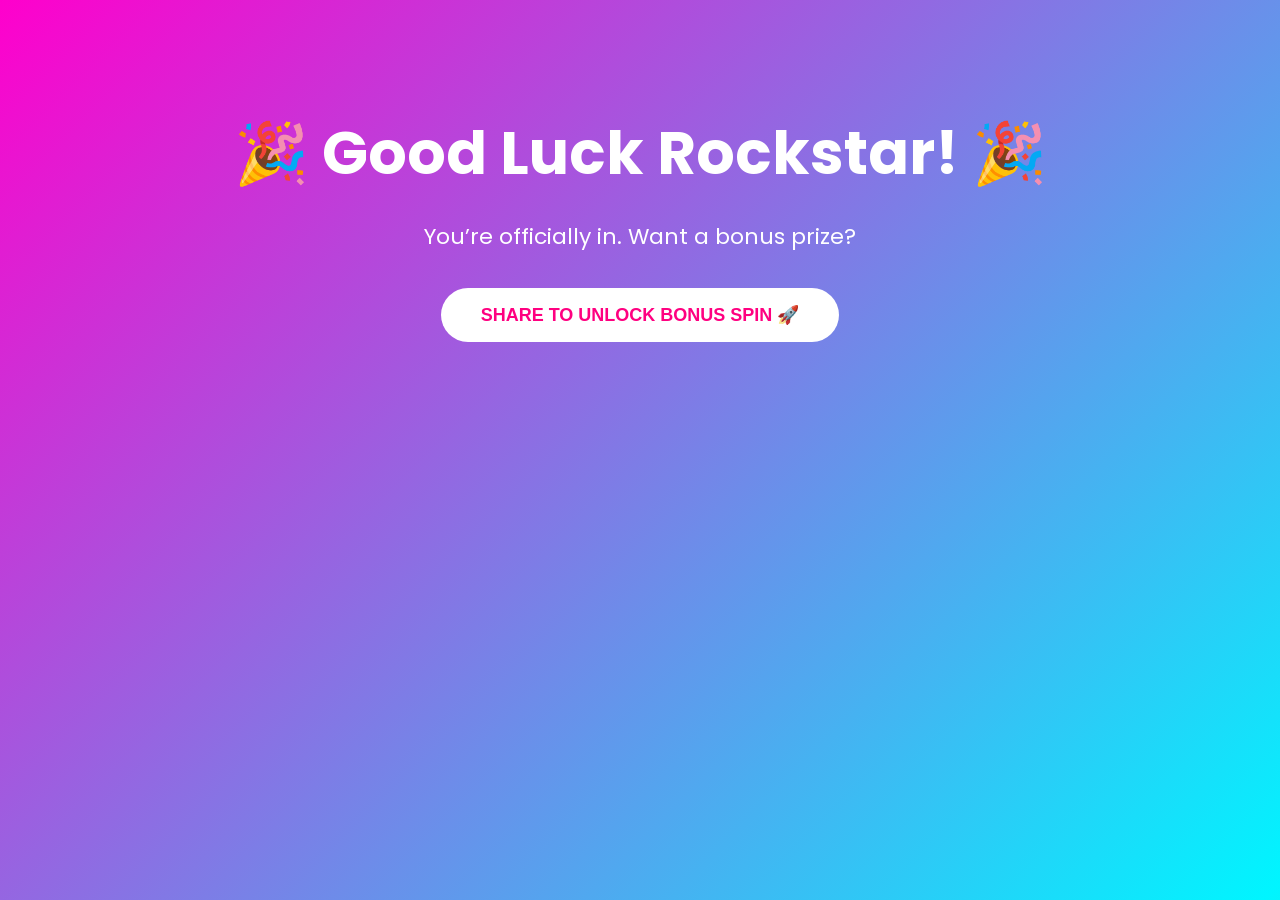
==== thankyou.html @ 6d6fc383 "Create thankyou.html" ====
<!DOCTYPE html>
<html lang="en">
<head>
<meta charset="UTF-8">
<meta name="viewport" content="width=device-width, initial-scale=1.0">
<title>Good Luck Rockstar! 🎉</title>

<link href="https://fonts.googleapis.com/css2?family=Poppins:wght@600;800&display=swap" rel="stylesheet">

<style>

body {
    margin: 0;
    font-family: 'Poppins', sans-serif;
    background: linear-gradient(-45deg, #ff00cc, #ff8c00, #00f5ff, #ff00cc);
    background-size: 400% 400%;
    animation: bgMove 6s ease infinite;
    overflow: hidden;
    text-align: center;
    color: white;
}

@keyframes bgMove {
    0% { background-position: 0% 50%; }
    50% { background-position: 100% 50%; }
    100% { background-position: 0% 50%; }
}

.container {
    position: relative;
    z-index: 2;
    margin-top: 12vh;
}

h1 {
    font-size: 60px;
    margin-bottom: 15px;
    animation: popIn 0.6s ease;
}

@keyframes popIn {
    0% { transform: scale(0.7); opacity: 0; }
    100% { transform: scale(1); opacity: 1; }
}

p {
    font-size: 22px;
    margin-bottom: 35px;
}

.share-btn {
    background: white;
    color: #ff0080;
    padding: 16px 40px;
    border-radius: 50px;
    font-weight: 800;
    font-size: 18px;
    border: none;
    cursor: pointer;
    transition: 0.3s;
}

.share-btn:hover {
    transform: scale(1.1);
}

#wheel-container {
    margin-top: 50px;
    display: none;
}

#wheel {
    width: 280px;
    height: 280px;
    border-radius: 50%;
    border: 12px solid white;
    margin: 0 auto;
    background: conic-gradient(
        #ff00cc 0deg 90deg,
        #ff8c00 90deg 180deg,
        #00f5ff 180deg 270deg,
        #ffffff 270deg 360deg
    );
    transition: transform 4s cubic-bezier(.17,.67,.83,.67);
}

.spin-btn {
    margin-top: 25px;
    padding: 14px 35px;
    font-size: 18px;
    border: none;
    border-radius: 50px;
    background: #ffffff;
    color: #ff0080;
    font-weight: 800;
    cursor: pointer;
}

/* MASSIVE CONFETTI EXPLOSION */
.confetti {
    position: fixed;
    width: 8px;
    height: 8px;
    top: 50%;
    left: 50%;
    opacity: 1;
    animation: explode 1.6s ease-out forwards;
}

@keyframes explode {
    to {
        transform: translate(var(--x), var(--y)) rotate(720deg);
        opacity: 0;
    }
}

</style>
</head>

<body>

<script>
/* BIG CONFETTI EXPLOSION */
for (let i = 0; i < 250; i++) {
    let confetti = document.createElement("div");
    confetti.classList.add("confetti");
    confetti.style.background = ["#ff00cc","#ff8c00","#00f5ff","#ffffff"][Math.floor(Math.random()*4)];
    confetti.style.setProperty('--x', (Math.random() * 1000 - 500) + "px");
    confetti.style.setProperty('--y', (Math.random() * 1000 - 500) + "px");
    document.body.appendChild(confetti);
}

/* SHARE + UNLOCK */
function shareAndUnlock() {
    navigator.clipboard.writeText("https://zeetools23.github.io/birthday-giveaway-landing/");
    alert("🔥 Link copied! Share it with friends to increase your chances!");
    document.getElementById("wheel-container").style.display = "block";
}

/* SPIN FUNCTION */
function spinWheel() {
    let wheel = document.getElementById("wheel");
    let randomDeg = 3600 + Math.floor(Math.random() * 360);
    wheel.style.transform = "rotate(" + randomDeg + "deg)";
}
</script>

<div class="container">
    <h1>🎉 Good Luck Rockstar! 🎉</h1>
    <p>You’re officially in. Want a bonus prize?</p>

    <button class="share-btn" onclick="shareAndUnlock()">
        SHARE TO UNLOCK BONUS SPIN 🚀
    </button>

    <div id="wheel-container">
        <div id="wheel"></div>
        <button class="spin-btn" onclick="spinWheel()">SPIN NOW 🎡</button>
    </div>
</div>

</body>
</html>
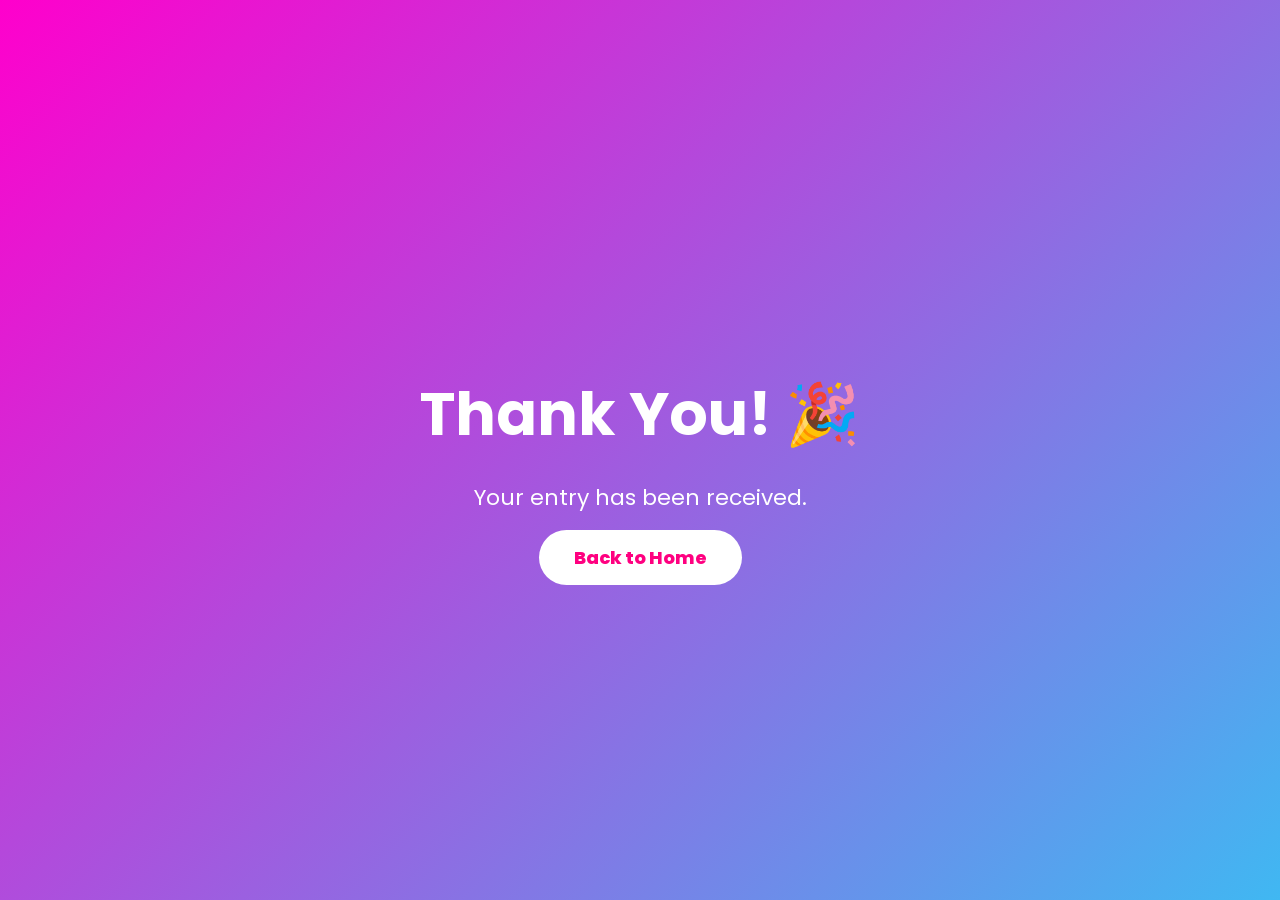
==== commit fc8897c5: "Update thankyou.html" ====
--- a/thankyou.html
+++ b/thankyou.html
@@ -3,161 +3,83 @@
 <head>
 <meta charset="UTF-8">
 <meta name="viewport" content="width=device-width, initial-scale=1.0">
-<title>Good Luck Rockstar! 🎉</title>
-
+<title>Thank You 🎉</title>
 <link href="https://fonts.googleapis.com/css2?family=Poppins:wght@600;800&display=swap" rel="stylesheet">
-
 <style>
-
 body {
     margin: 0;
     font-family: 'Poppins', sans-serif;
     background: linear-gradient(-45deg, #ff00cc, #ff8c00, #00f5ff, #ff00cc);
     background-size: 400% 400%;
     animation: bgMove 6s ease infinite;
-    overflow: hidden;
+    display: flex;
+    justify-content: center;
+    align-items: center;
+    height: 100vh;
     text-align: center;
     color: white;
+    overflow: hidden;
 }
-
 @keyframes bgMove {
     0% { background-position: 0% 50%; }
     50% { background-position: 100% 50%; }
     100% { background-position: 0% 50%; }
 }
-
-.container {
-    position: relative;
-    z-index: 2;
-    margin-top: 12vh;
-}
-
 h1 {
     font-size: 60px;
-    margin-bottom: 15px;
-    animation: popIn 0.6s ease;
+    margin-bottom: 10px;
 }
-
-@keyframes popIn {
-    0% { transform: scale(0.7); opacity: 0; }
-    100% { transform: scale(1); opacity: 1; }
-}
-
 p {
     font-size: 22px;
-    margin-bottom: 35px;
+    margin-bottom: 30px;
 }
-
-.share-btn {
+a.button {
     background: white;
     color: #ff0080;
-    padding: 16px 40px;
+    padding: 15px 35px;
     border-radius: 50px;
     font-weight: 800;
     font-size: 18px;
-    border: none;
-    cursor: pointer;
+    text-decoration: none;
     transition: 0.3s;
 }
-
-.share-btn:hover {
+a.button:hover {
     transform: scale(1.1);
 }
-
-#wheel-container {
-    margin-top: 50px;
-    display: none;
-}
-
-#wheel {
-    width: 280px;
-    height: 280px;
-    border-radius: 50%;
-    border: 12px solid white;
-    margin: 0 auto;
-    background: conic-gradient(
-        #ff00cc 0deg 90deg,
-        #ff8c00 90deg 180deg,
-        #00f5ff 180deg 270deg,
-        #ffffff 270deg 360deg
-    );
-    transition: transform 4s cubic-bezier(.17,.67,.83,.67);
-}
-
-.spin-btn {
-    margin-top: 25px;
-    padding: 14px 35px;
-    font-size: 18px;
-    border: none;
-    border-radius: 50px;
-    background: #ffffff;
-    color: #ff0080;
-    font-weight: 800;
-    cursor: pointer;
-}
-
-/* MASSIVE CONFETTI EXPLOSION */
 .confetti {
     position: fixed;
+    top: 50%;
+    left: 50%;
     width: 8px;
     height: 8px;
-    top: 50%;
-    left: 50%;
+    border-radius: 50%;
     opacity: 1;
     animation: explode 1.6s ease-out forwards;
 }
-
 @keyframes explode {
     to {
         transform: translate(var(--x), var(--y)) rotate(720deg);
         opacity: 0;
     }
 }
-
 </style>
 </head>
-
 <body>
-
 <script>
-/* BIG CONFETTI EXPLOSION */
-for (let i = 0; i < 250; i++) {
-    let confetti = document.createElement("div");
-    confetti.classList.add("confetti");
-    confetti.style.background = ["#ff00cc","#ff8c00","#00f5ff","#ffffff"][Math.floor(Math.random()*4)];
-    confetti.style.setProperty('--x', (Math.random() * 1000 - 500) + "px");
-    confetti.style.setProperty('--y', (Math.random() * 1000 - 500) + "px");
-    document.body.appendChild(confetti);
-}
-
-/* SHARE + UNLOCK */
-function shareAndUnlock() {
-    navigator.clipboard.writeText("https://zeetools23.github.io/birthday-giveaway-landing/");
-    alert("🔥 Link copied! Share it with friends to increase your chances!");
-    document.getElementById("wheel-container").style.display = "block";
-}
-
-/* SPIN FUNCTION */
-function spinWheel() {
-    let wheel = document.getElementById("wheel");
-    let randomDeg = 3600 + Math.floor(Math.random() * 360);
-    wheel.style.transform = "rotate(" + randomDeg + "deg)";
+// confetti explosion on page load
+for (let i = 0; i < 200; i++) {
+    let conf = document.createElement('div');
+    conf.classList.add('confetti');
+    conf.style.background = ["#ff00cc","#ff8c00","#00f5ff","#ffffff"][Math.floor(Math.random()*4)];
+    conf.style.setProperty('--x', (Math.random()*1000 - 500)+'px');
+    conf.style.setProperty('--y', (Math.random()*800 - 400)+'px');
+    document.body.appendChild(conf);
 }
 </script>
-
-<div class="container">
-    <h1>🎉 Good Luck Rockstar! 🎉</h1>
-    <p>You’re officially in. Want a bonus prize?</p>
-
-    <button class="share-btn" onclick="shareAndUnlock()">
-        SHARE TO UNLOCK BONUS SPIN 🚀
-    </button>
-
-    <div id="wheel-container">
-        <div id="wheel"></div>
-        <button class="spin-btn" onclick="spinWheel()">SPIN NOW 🎡</button>
-    </div>
+<div>
+    <h1>Thank You! 🎉</h1>
+    <p>Your entry has been received.</p>
+    <a href="/" class="button">Back to Home</a>
 </div>
-
 </body>
 </html>
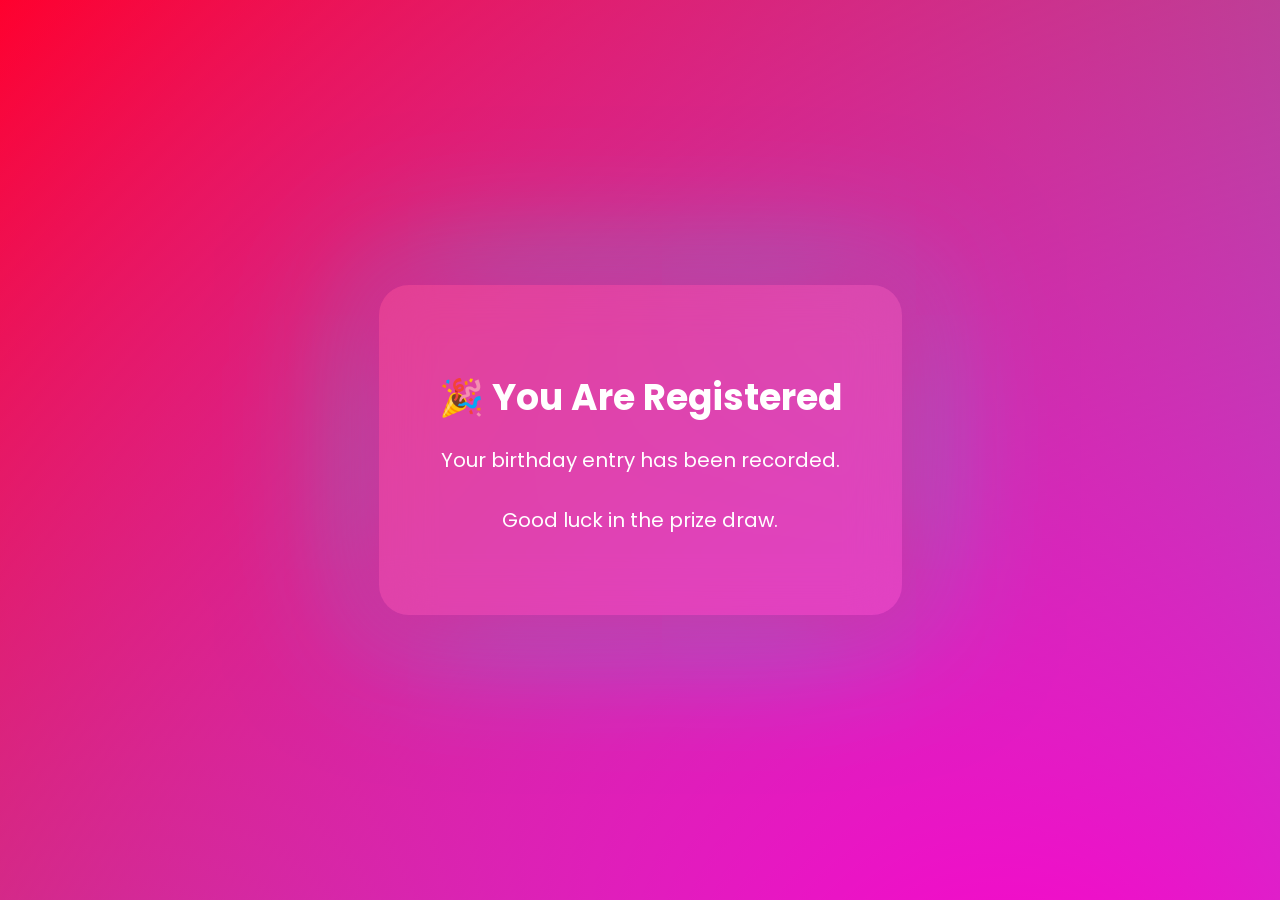
==== commit c1767ff1: "Update thankyou.html" ====
--- a/thankyou.html
+++ b/thankyou.html
@@ -1,85 +1,72 @@
 <!DOCTYPE html>
-<html lang="en">
+<html>
 <head>
-<meta charset="UTF-8">
-<meta name="viewport" content="width=device-width, initial-scale=1.0">
-<title>Thank You 🎉</title>
+
+<title>Thank You</title>
+
 <link href="https://fonts.googleapis.com/css2?family=Poppins:wght@600;800&display=swap" rel="stylesheet">
+
 <style>
-body {
-    margin: 0;
-    font-family: 'Poppins', sans-serif;
-    background: linear-gradient(-45deg, #ff00cc, #ff8c00, #00f5ff, #ff00cc);
-    background-size: 400% 400%;
-    animation: bgMove 6s ease infinite;
-    display: flex;
-    justify-content: center;
-    align-items: center;
-    height: 100vh;
-    text-align: center;
-    color: white;
-    overflow: hidden;
+
+body{
+margin:0;
+font-family:Poppins;
+background:
+radial-gradient(circle at 20% 30%,#ff00cc,transparent 40%),
+radial-gradient(circle at 80% 70%,#00f5ff,transparent 40%),
+linear-gradient(-45deg,#ff0080,#ff8c00,#00f5ff,#ff0000);
+background-size:400% 400%;
+animation:bgMove 8s ease infinite;
+color:white;
+display:flex;
+justify-content:center;
+align-items:center;
+height:100vh;
+text-align:center;
 }
-@keyframes bgMove {
-    0% { background-position: 0% 50%; }
-    50% { background-position: 100% 50%; }
-    100% { background-position: 0% 50%; }
+
+@keyframes bgMove{
+0%{background-position:0% 50%}
+50%{background-position:100% 50%}
+100%{background-position:0% 50%}
 }
-h1 {
-    font-size: 60px;
-    margin-bottom: 10px;
+
+.card{
+background:rgba(255,255,255,0.15);
+backdrop-filter:blur(25px);
+border-radius:30px;
+padding:60px;
+max-width:500px;
+box-shadow:0 0 80px rgba(255,0,128,0.6),
+0 0 150px rgba(0,255,255,0.5);
 }
-p {
-    font-size: 22px;
-    margin-bottom: 30px;
+
+h1{
+font-size:36px;
+margin-bottom:15px;
 }
-a.button {
-    background: white;
-    color: #ff0080;
-    padding: 15px 35px;
-    border-radius: 50px;
-    font-weight: 800;
-    font-size: 18px;
-    text-decoration: none;
-    transition: 0.3s;
+
+p{
+font-size:20px;
 }
-a.button:hover {
-    transform: scale(1.1);
-}
-.confetti {
-    position: fixed;
-    top: 50%;
-    left: 50%;
-    width: 8px;
-    height: 8px;
-    border-radius: 50%;
-    opacity: 1;
-    animation: explode 1.6s ease-out forwards;
-}
-@keyframes explode {
-    to {
-        transform: translate(var(--x), var(--y)) rotate(720deg);
-        opacity: 0;
-    }
-}
+
 </style>
+
 </head>
+
 <body>
-<script>
-// confetti explosion on page load
-for (let i = 0; i < 200; i++) {
-    let conf = document.createElement('div');
-    conf.classList.add('confetti');
-    conf.style.background = ["#ff00cc","#ff8c00","#00f5ff","#ffffff"][Math.floor(Math.random()*4)];
-    conf.style.setProperty('--x', (Math.random()*1000 - 500)+'px');
-    conf.style.setProperty('--y', (Math.random()*800 - 400)+'px');
-    document.body.appendChild(conf);
-}
-</script>
-<div>
-    <h1>Thank You! 🎉</h1>
-    <p>Your entry has been received.</p>
-    <a href="/" class="button">Back to Home</a>
+
+<div class="card">
+
+<h1>🎉 You Are Registered</h1>
+
+<p>
+Your birthday entry has been recorded.
+<br><br>
+Good luck in the prize draw.
+</p>
+
 </div>
+
 </body>
 </html>
